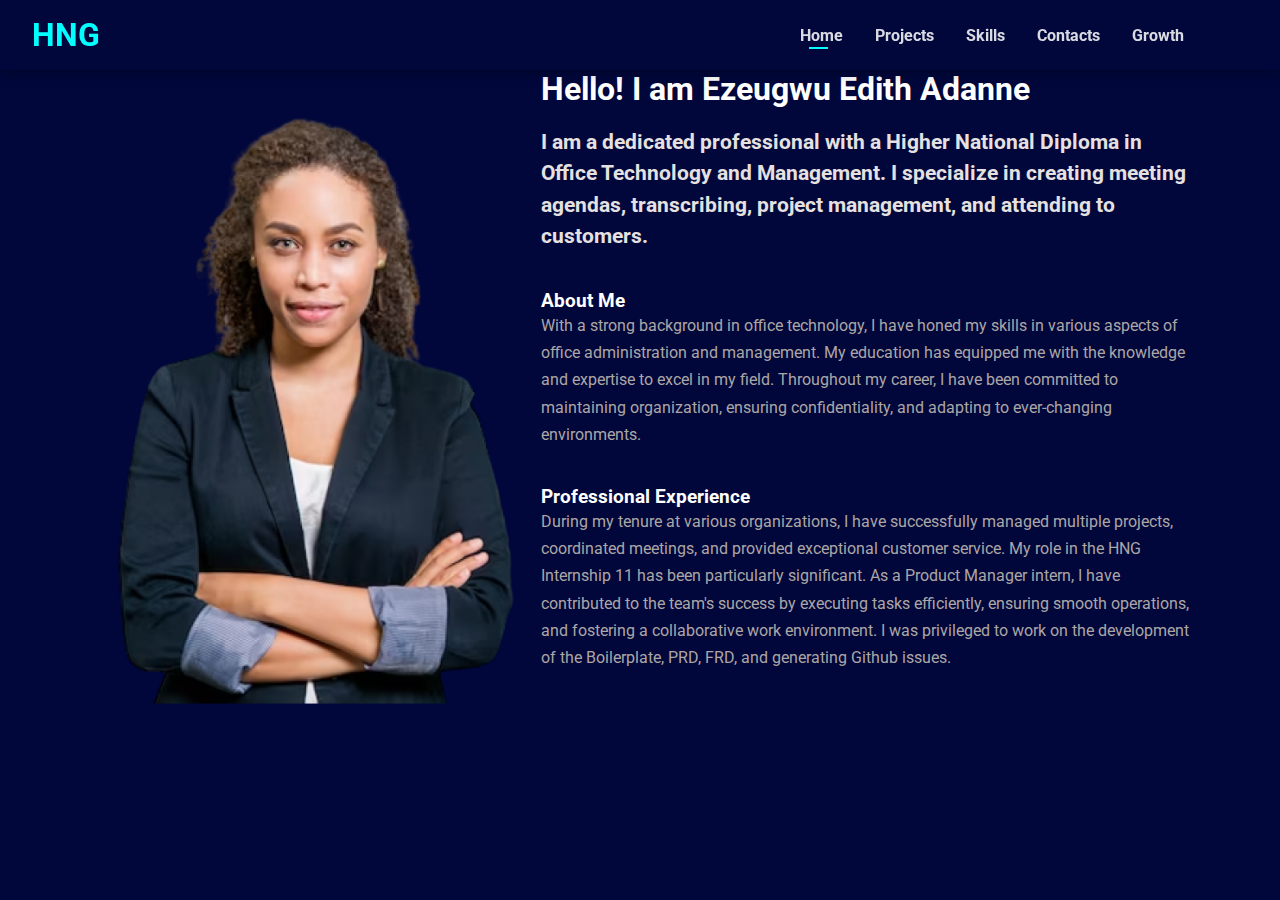
==== index.html @ 2c31228f "first commit" ====
<!DOCTYPE html>
<html lang="en">
  <head>
    <meta charset="UTF-8" />
    <meta name="viewport" content="width=device-width, initial-scale=1.0" />
    <link rel="stylesheet" href="style.css" />
    <link rel="preconnect" href="https://fonts.googleapis.com">
<link rel="preconnect" href="https://fonts.gstatic.com" crossorigin>
<link href="https://fonts.googleapis.com/css2?family=Roboto:ital,wght@0,100;0,300;0,400;0,500;0,700;0,900;1,100;1,300;1,400;1,500;1,700;1,900&display=swap" rel="stylesheet">
<link rel="stylesheet" href="https://cdnjs.cloudflare.com/ajax/libs/font-awesome/6.6.0/css/all.min.css" integrity="sha512-Kc323vGBEqzTmouAECnVceyQqyqdsSiqLQISBL29aUW4U/M7pSPA/gEUZQqv1cwx4OnYxTxve5UMg5GT6L4JJg==" crossorigin="anonymous" referrerpolicy="no-referrer" />
    <title>Document</title>
  </head>
  <body>
    <section class="section1">
      <div class="logo">
        <h1>HNG</h1>
      </div>
      <div>
      <ul class="links ">
        <li><a class="active" href="index.html">Home</a></li>
        <li><a href="project.html">Projects</a></li>
        <li><a href="skills.html">Skills</a></li>
        <li><a href="contacts.html">Contacts</a></li>
        <li><a href="">Growth</a></li>
        <a href="#" id="close"><i class="fa-solid fa-xmark" ></i></a>
      </ul>
    </div>
    <div class="mobile">
        <i class="fa-solid fa-bars"></i>
    </div>
   

    </section>

    <section id="hero-page">
        <div>
        <div class="heroImg">
            <img src="./images/Happy successful manager holding glasses.png" alt="">
        </div>
        <div class="heroInfo">
            <h1>Hello! I am Ezeugwu Edith Adanne</h1>
            <h2> I am a dedicated professional with a Higher National Diploma in Office Technology and Management. I specialize in creating meeting agendas, transcribing, project management, and attending to customers. </h2>
            <br><br>
            <h3>About Me</h3>
            <p>With a strong background in office technology, I have honed my skills in various aspects of office administration and management. My education has equipped me with the knowledge and expertise to excel in my field. Throughout my career, I have been committed to maintaining organization, ensuring confidentiality, and adapting to ever-changing environments.</p>
            <br>
            <br>
            <h3>Professional Experience</h3>
            <p>During my tenure at various organizations, I have successfully managed multiple projects, coordinated meetings, and provided exceptional customer service. My role in the HNG Internship 11 has been particularly significant. As a Product Manager intern, I have contributed to the team's success by executing tasks efficiently, ensuring smooth operations, and fostering a collaborative work environment. I was privileged to work on the development of the Boilerplate, PRD, FRD, and generating Github issues. </p>
        </div>
    </div>
    </section>
  </body>
</html>
---- style.css ----
* {
  padding: 0;
  margin: 0;
  box-sizing: border-box;
}
body {
  width: 100%;
  font-family: "Roboto", sans-serif;
  background: rgb(1, 7, 59);
}

.section1 {
  width: 100%;
  display: flex;
  align-items: center;
  justify-content: space-between;
  position: fixed;
  top: 0;
  box-shadow: 0 3px 12px rgba(0, 0, 0, 0.3);
  padding: 1rem 2rem;
  background-color: rgb(1, 7, 59);
}

.logo h1 {
  color: aqua;
  font-size: 2rem;
}

.links {
  width: 100%;
  max-width: 40%;
  display: flex;
  justify-content: space-between;
  padding-right: 3rem;
}

#close {
  display: none;
}

.mobile {
  display: none;
}

.links li {
  list-style-type: none;
  padding: 0 1rem;
  cursor: pointer;
  position: relative;
}

.links li a:hover {
  color: aqua;
}

.links li a {
  text-decoration: none;
  color: rgba(255, 255, 255, 0.856);
  font-weight: bold;
}

.links li a.active::after,
.links li a:hover::after {
  content: "";
  width: 25%;
  height: 2px;
  background: aqua;
  position: absolute;
  bottom: -4px;
  left: 25px;
}

/* Hero Page */

#hero-page {
  width: 100%;
  padding: 2rem 5rem 0 5rem;
  background: rgb(1, 7, 59);
}

#hero-page div {
  width: 100%;
  display: flex;
  align-items: center;
}

#hero-page .heroImg {
  width: 70%;
  padding-top: 5rem;
}

#hero-page .heroImg > img {
  width: 100%;
  height: 37rem;
  object-fit: contain;
}

#hero-page .heroInfo {
  width: 100%;
  color: #fff;
  display: flex;
  align-items: flex-start;
  justify-content: center;
  flex-direction: column;
}

#hero-page .heroInfo h1 {
  font-size: 2rem;
  line-height: 1.5;
  margin-bottom: 0.9rem;
}

#hero-page .heroInfo h2 {
  font-size: 1.3rem;
  opacity: 0.8rem;
  line-height: 1.5;
  color: rgb(230, 225, 225);
}

#hero-page .heroInfo p {
  color: rgb(172, 166, 166);
  line-height: 1.7;
}

/* Project Page */
#projects {
  width: 100%;
  display: flex;
  align-items: center;
  justify-content: center;
  padding: 2rem 3rem;
  margin-top: 10rem;
}

#projects .projects-card {
  width: 70%;
  display: flex;
  align-items: center;
  justify-content: space-between;
}

.project-card1 {
  width: 45%;
  height: 20rem;
  padding: 2rem;
  background: #fff;
  border-radius: 0.5rem;
}

.project-card1 h2 {
  margin-bottom: 1rem;
}

.project-card1 p {
  line-height: 1.5rem;
}


/* Skill section */

#skills {
  width: 100%;
  max-width: 70%;
  margin: 0 auto;
  padding: 4rem 3rem;
  display: flex;
  align-items: center;
  justify-content: space-between;
}

#skills img {
  width: 60%;
  height: 40rem;
  margin-top: 2rem;
  object-fit: cover;
}

#skills .skill1 h1 {
    color: #fff;
    font-size: 3rem;
    margin-bottom: 1rem;
}

#skills .skill1:first-child{
    margin-bottom: 3rem;
}

#skills .skill1 li {
    color: rgb(172, 166, 166);
    line-height: 1.5;
}


/* Contacts */

#contacts {
    width: 40%;
    margin: 0 auto;
    height: 100vh;
    display: flex;
    align-items: center;
    justify-content: center;
}

#contacts form {
    width: 100%;
    padding: 2rem;
    background: #fff;
    border-radius: 0.5rem;
}

#contacts form h2 {
    margin-bottom: 1rem;
}

#contacts form input{
    width: 100%;
    padding: 0.5rem;
    border-radius: 0.3rem;
    margin-bottom: 1rem;
}

#contacts form textarea {
    width: 100%;
    height: 10rem;
    margin-bottom: 1rem;
}

#contacts form button{
    width: 100%;
    max-width: 7rem;
    margin: 0 auto;
    padding: 0.7rem 1rem;
    border-radius: 0.3rem;
    display: flex;
    align-items: center;
    justify-content: center;
    background: rgb(3, 109, 109);
    color: #fff;
    margin-bottom: 1rem;
    outline: none;
    border: none;
}
#contacts form p {
    text-align: center;
    font-weight: 500;
}


@media (max-width: 799px) {
  /* .links {
    border: 1px solid red;
    width: 300px;
    flex-direction: column;
    height: 90vh;
    display: flex;
    align-items: flex-start;
    justify-content: flex-start;
    position: fixed;
    top: 0;
    left: 0px;
    padding: 80px 0 0 10px;
    background: #fff;
  }

  .links li {
    margin-bottom: 5rem;
  }

  .links li a{
    color: #000;
    margin-bottom: 5rem;
  }

 #close {
    font-size: 2rem;
    display: initial;
    position: absolute;
    top: 30px;
    left: 30px;
    color: #000;
  }

  .mobile {
    display: block;
    font-size: 2rem;
    color: #fff;
  } */

  #hero-page div {
    flex-direction: column;
  }
}



@media (max-width: 477px) {

    .links {
        border: 1px solid red;
        width: 300px;
        flex-direction: column;
        height: 100vh;
        display: flex;
        /* align-items: flex-start; */
        justify-content: flex-start;
        position: fixed;
        top: 0;
        right: -300px;
        padding: 80px 0 0 10px;
        background: #fff;
      }
    
      .links li {
        margin-bottom: 5rem;
      }
    
      .links li a{
        color: #000;
        margin-bottom: 5rem;
      }
    
     #close {
        font-size: 2rem;
        display: initial;
        position: absolute;
        top: 30px;
        /* left: 30px; */
        color: #000;
      }
    
      .mobile {
        display: block;
        font-size: 2rem;
        color: #fff;
      }
  #hero-page {
    padding: 2rem;
  }
  #hero-page .heroImg > img {
    width: 100%;
    height: 100%;
  }

  #hero-page .heroInfo h2{
    font-size: 0.8rem;
  }

  #projects {
    padding: 1rem;
  }

  #projects {
    margin-top: 5rem;
}

  #projects .projects-card {
    width: 100%;
    flex-direction: column;
  }

  .project-card1 {
    width: 100%;
    height: 100%;
    margin-bottom: 1rem;
}

#skills {
    max-width: 100%;
    padding: 3rem 2rem 0 2rem;
    flex-direction: column;
}
#skills img {
    width: 100%;
    height: 100%;
}

#skills .skill1 h1 {
    color: #fff;
    font-size: 2rem;
    margin-bottom: 1rem;
}

#contacts {
    width: 100%;
    padding: 0 1rem 0 1rem;
}
}
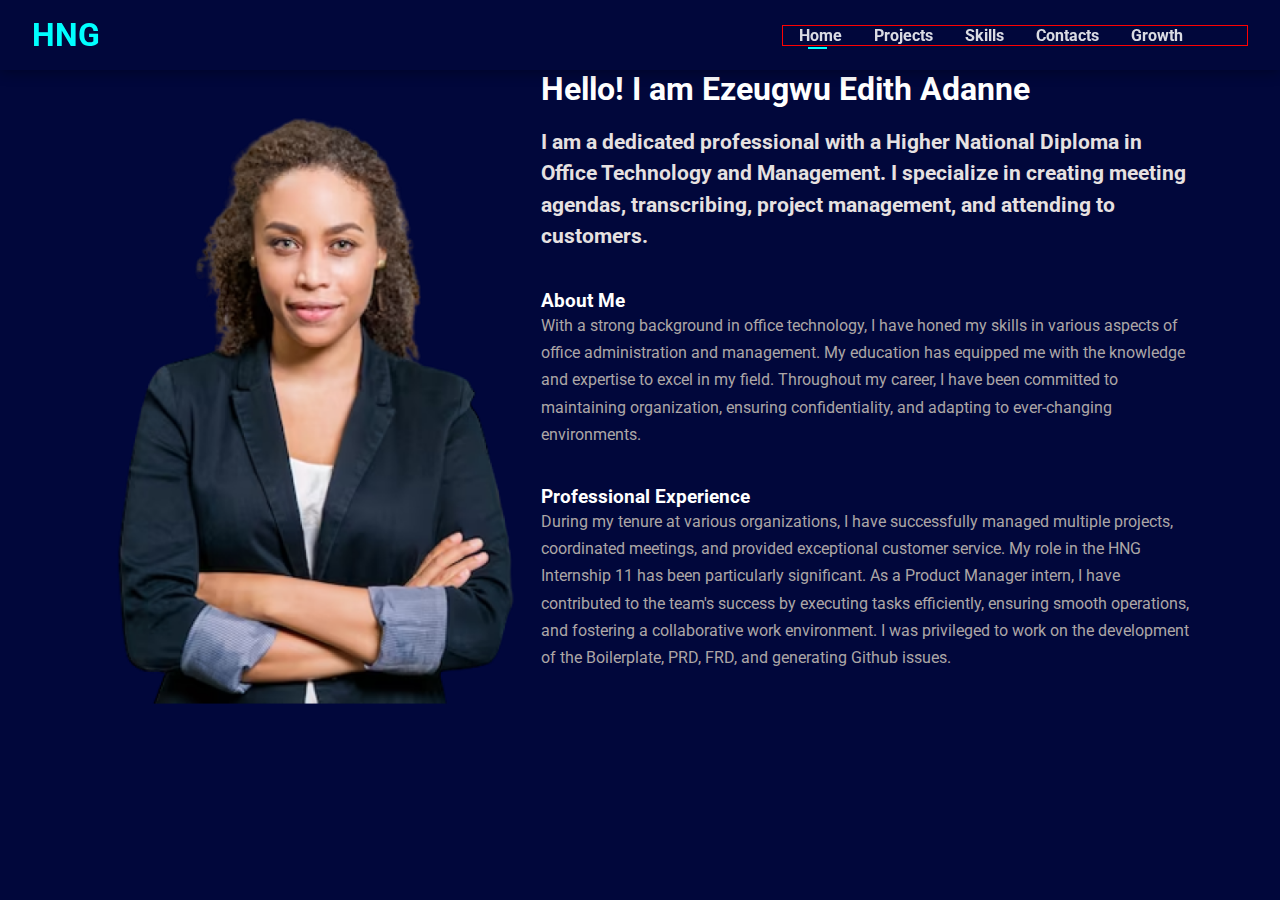
==== commit 0e6cd217: "first commit" ====
--- a/index.html
+++ b/index.html
@@ -11,22 +11,23 @@
     <title>Document</title>
   </head>
   <body>
+
     <section class="section1">
       <div class="logo">
         <h1>HNG</h1>
       </div>
       <div>
-      <ul class="links ">
+      <ul class="links" id="navbar">
         <li><a class="active" href="index.html">Home</a></li>
         <li><a href="project.html">Projects</a></li>
         <li><a href="skills.html">Skills</a></li>
         <li><a href="contacts.html">Contacts</a></li>
-        <li><a href="">Growth</a></li>
-        <a href="#" id="close"><i class="fa-solid fa-xmark" ></i></a>
+        <li><a href="growth.html">Growth</a></li>
+        <a href="#" id="close"><i class="fa-solid fa-xmark"></i></a>
       </ul>
     </div>
     <div class="mobile">
-        <i class="fa-solid fa-bars"></i>
+        <i id="menu" class="fa-solid fa-bars"></i>
     </div>
    
 
@@ -50,5 +51,6 @@
         </div>
     </div>
     </section>
+
   </body>
 </html>
--- a/style.css
+++ b/style.css
@@ -27,8 +27,8 @@
 }
 
 .links {
-  width: 100%;
-  max-width: 40%;
+  border: 1px solid red;
+  /* width: 100%; */
   display: flex;
   justify-content: space-between;
   padding-right: 3rem;
@@ -155,7 +155,6 @@
   line-height: 1.5rem;
 }
 
-
 /* Skill section */
 
 #skills {
@@ -176,89 +175,183 @@
 }
 
 #skills .skill1 h1 {
-    color: #fff;
-    font-size: 3rem;
+  color: #fff;
+  font-size: 3rem;
+  margin-bottom: 1rem;
+}
+
+#skills .skill1:first-child {
+  margin-bottom: 3rem;
+}
+
+#skills .skill1 li {
+  color: rgb(172, 166, 166);
+  line-height: 1.5;
+}
+
+/* Contacts */
+
+#contacts {
+  width: 40%;
+  margin: 0 auto;
+  height: 100vh;
+  display: flex;
+  align-items: center;
+  justify-content: center;
+}
+
+#contacts form {
+  width: 100%;
+  padding: 2rem;
+  background: #fff;
+  border-radius: 0.5rem;
+}
+
+#contacts form h2 {
+  margin-bottom: 1rem;
+}
+
+#contacts form input {
+  border: 1px solid rgb(172, 166, 166);
+  width: 100%;
+  padding: 0.5rem;
+  border-radius: 0.3rem;
+  margin-bottom: 1rem;
+  outline: none;
+}
+
+#contacts form textarea {
+  border: 1px solid rgb(172, 166, 166);
+  width: 100%;
+  height: 10rem;
+  margin-bottom: 1rem;
+  outline: none;
+}
+
+#contacts form button {
+  width: 100%;
+  max-width: 7rem;
+  margin: 0 auto;
+  padding: 0.7rem 1rem;
+  border-radius: 0.3rem;
+  display: flex;
+  align-items: center;
+  justify-content: center;
+  background: rgb(3, 109, 109);
+  color: #fff;
+  margin-bottom: 1rem;
+  outline: none;
+  border: none;
+}
+#contacts form p {
+  text-align: center;
+  font-weight: 500;
+}
+
+/* Growth Page */
+#growth {
+  border: 1px solid red;
+  width: 100%;
+  max-width: 70%;
+  margin: 0 auto;
+  height: 100vh;
+  display: flex;
+  align-items: center;
+  justify-content: space-between;
+}
+
+#growth h3 {
+  border: 1px solid red;
+  width: 100%;
+  color: #fff;
+  line-height: 2;
+  margin-bottom: 2rem;
+}
+
+#growth > img {
+  border: 1px solid red;
+  width: 50%;
+  object-fit: cover;
+}
+
+#growth .buttons {
+  border: 1px solid red;
+  width: 100%;
+  max-width: 60%;
+  margin: 0 auto;
+  display: flex;
+  align-items: center;
+  justify-content: space-between;
+  /* cursor: pointer; */
+}
+
+#growth .visitBtn{
+  padding: 0.8rem 2.5rem;
+  background: rgb(2, 100, 100);
+  border-radius: 1rem;
+}
+
+#growth .visitBtn a{
+  text-decoration: none;
+  color: whitesmoke;
+}
+
+
+@media (max-width: 799px) {
+
+  #hero-page div {
+    flex-direction: column;
+  }
+
+  #projects .projects-card {
+    width: 100%;
+    flex-direction: column;
+  }
+
+  .project-card1 {
+    width: 100%;
+    height: 20rem;
     margin-bottom: 1rem;
-}
-
-#skills .skill1:first-child{
-    margin-bottom: 3rem;
-}
-
-#skills .skill1 li {
+  }
+
+  #contacts {
+    width: 60%;
+    height: 80vh;
+  }
+
+  #skills {
+    max-width: 100%;
+    padding: 3rem;
+  }
+
+  #skills img {
+    width: 70%;
+    height: 100%;
+  }
+
+  #skills .skill1 h1 {
+    width: 100%;
+    font-size: 1.7rem;
+  }
+
+  #skills .skill1 li {
     color: rgb(172, 166, 166);
-    line-height: 1.5;
-}
-
-
-/* Contacts */
-
-#contacts {
-    width: 40%;
-    margin: 0 auto;
+    line-height: 1.2;
+  }
+}
+
+@media (max-width: 477px) {
+  .links {
+    border: 1px solid red;
+    width: 100%;
+    flex-direction: column;
     height: 100vh;
-    display: flex;
-    align-items: center;
-    justify-content: center;
-}
-
-#contacts form {
-    width: 100%;
-    padding: 2rem;
-    background: #fff;
-    border-radius: 0.5rem;
-}
-
-#contacts form h2 {
-    margin-bottom: 1rem;
-}
-
-#contacts form input{
-    width: 100%;
-    padding: 0.5rem;
-    border-radius: 0.3rem;
-    margin-bottom: 1rem;
-}
-
-#contacts form textarea {
-    width: 100%;
-    height: 10rem;
-    margin-bottom: 1rem;
-}
-
-#contacts form button{
-    width: 100%;
-    max-width: 7rem;
-    margin: 0 auto;
-    padding: 0.7rem 1rem;
-    border-radius: 0.3rem;
-    display: flex;
-    align-items: center;
-    justify-content: center;
-    background: rgb(3, 109, 109);
-    color: #fff;
-    margin-bottom: 1rem;
-    outline: none;
-    border: none;
-}
-#contacts form p {
-    text-align: center;
-    font-weight: 500;
-}
-
-
-@media (max-width: 799px) {
-  /* .links {
-    border: 1px solid red;
-    width: 300px;
-    flex-direction: column;
-    height: 90vh;
     display: flex;
     align-items: flex-start;
     justify-content: flex-start;
     position: fixed;
     top: 0;
-    left: 0px;
+    right: -400px;
     padding: 80px 0 0 10px;
     background: #fff;
   }
@@ -267,17 +360,21 @@
     margin-bottom: 5rem;
   }
 
-  .links li a{
+  .links li a {
     color: #000;
     margin-bottom: 5rem;
   }
 
- #close {
+  #navbar .active {
+    right: 0px;
+  }
+
+  #close {
     font-size: 2rem;
     display: initial;
     position: absolute;
-    top: 30px;
-    left: 30px;
+    top: 20px;
+    left: 20px;
     color: #000;
   }
 
@@ -285,55 +382,7 @@
     display: block;
     font-size: 2rem;
     color: #fff;
-  } */
-
-  #hero-page div {
-    flex-direction: column;
-  }
-}
-
-
-
-@media (max-width: 477px) {
-
-    .links {
-        border: 1px solid red;
-        width: 300px;
-        flex-direction: column;
-        height: 100vh;
-        display: flex;
-        /* align-items: flex-start; */
-        justify-content: flex-start;
-        position: fixed;
-        top: 0;
-        right: -300px;
-        padding: 80px 0 0 10px;
-        background: #fff;
-      }
-    
-      .links li {
-        margin-bottom: 5rem;
-      }
-    
-      .links li a{
-        color: #000;
-        margin-bottom: 5rem;
-      }
-    
-     #close {
-        font-size: 2rem;
-        display: initial;
-        position: absolute;
-        top: 30px;
-        /* left: 30px; */
-        color: #000;
-      }
-    
-      .mobile {
-        display: block;
-        font-size: 2rem;
-        color: #fff;
-      }
+  }
   #hero-page {
     padding: 2rem;
   }
@@ -342,7 +391,7 @@
     height: 100%;
   }
 
-  #hero-page .heroInfo h2{
+  #hero-page .heroInfo h2 {
     font-size: 0.8rem;
   }
 
@@ -352,7 +401,7 @@
 
   #projects {
     margin-top: 5rem;
-}
+  }
 
   #projects .projects-card {
     width: 100%;
@@ -363,26 +412,53 @@
     width: 100%;
     height: 100%;
     margin-bottom: 1rem;
-}
-
-#skills {
+  }
+
+  #skills {
     max-width: 100%;
     padding: 3rem 2rem 0 2rem;
     flex-direction: column;
-}
-#skills img {
+  }
+  #skills img {
     width: 100%;
     height: 100%;
-}
-
-#skills .skill1 h1 {
+  }
+
+  #skills .skill1 h1 {
     color: #fff;
     font-size: 2rem;
     margin-bottom: 1rem;
-}
-
-#contacts {
-    width: 100%;
+  }
+
+  #contacts {
+    width: 100%;
+    height: 100vh;
     padding: 0 1rem 0 1rem;
-}
-}
+  }
+
+  #growth {
+    border: 1px solid red;
+    max-width: 100%;
+    /* height: 150vh; */
+    flex-direction: column;
+    padding: 1rem;
+  }
+
+  #growth .buttons {
+    border: 1px solid red;
+    max-width: 100%;
+  flex-direction: column;
+  }
+
+  #growth h3 {
+    border: 1px solid red;
+    padding-top: 7rem;
+    font-size: 1rem;
+    margin-bottom: 2rem;
+}
+#growth > img {
+  border: 1px solid red;
+  width: 100%;
+  object-fit: cover;
+}
+}
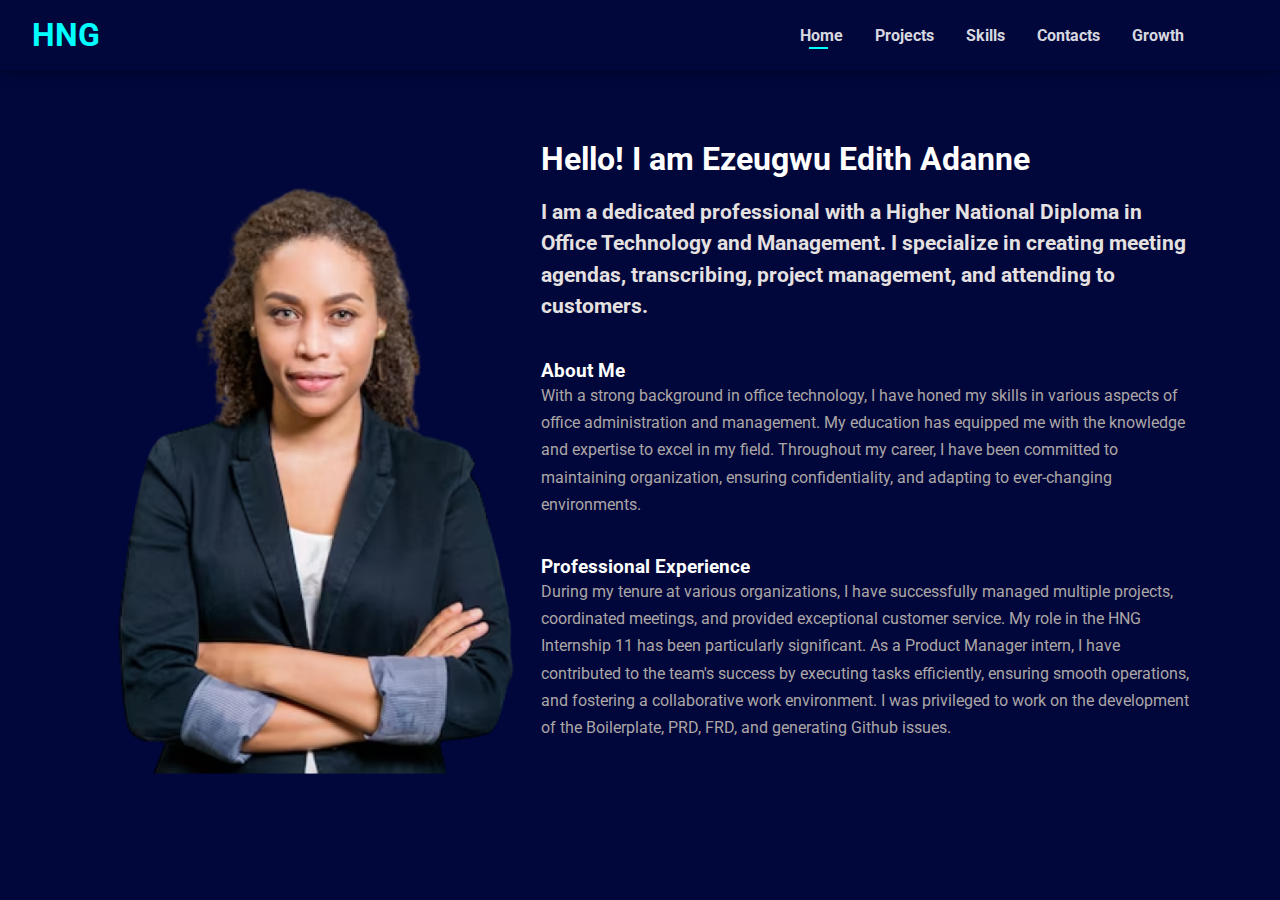
==== commit 60ab5e7b: "first commit" ====
--- a/index.html
+++ b/index.html
@@ -29,8 +29,6 @@
     <div class="mobile">
         <i id="menu" class="fa-solid fa-bars"></i>
     </div>
-   
-
     </section>
 
     <section id="hero-page">
@@ -52,5 +50,6 @@
     </div>
     </section>
 
+    <script src="index.js"></script>
   </body>
 </html>
--- a/style.css
+++ b/style.css
@@ -14,8 +14,9 @@
   display: flex;
   align-items: center;
   justify-content: space-between;
-  position: fixed;
+  position: sticky;
   top: 0;
+  right: 0;
   box-shadow: 0 3px 12px rgba(0, 0, 0, 0.3);
   padding: 1rem 2rem;
   background-color: rgb(1, 7, 59);
@@ -27,9 +28,8 @@
 }
 
 .links {
-  border: 1px solid red;
-  /* width: 100%; */
-  display: flex;
+  display: flex;
+  align-items: center;
   justify-content: space-between;
   padding-right: 3rem;
 }
@@ -250,7 +250,6 @@
 
 /* Growth Page */
 #growth {
-  border: 1px solid red;
   width: 100%;
   max-width: 70%;
   margin: 0 auto;
@@ -261,7 +260,6 @@
 }
 
 #growth h3 {
-  border: 1px solid red;
   width: 100%;
   color: #fff;
   line-height: 2;
@@ -269,31 +267,31 @@
 }
 
 #growth > img {
-  border: 1px solid red;
   width: 50%;
   object-fit: cover;
 }
 
 #growth .buttons {
-  border: 1px solid red;
   width: 100%;
   max-width: 60%;
   margin: 0 auto;
   display: flex;
   align-items: center;
   justify-content: space-between;
-  /* cursor: pointer; */
 }
 
 #growth .visitBtn{
   padding: 0.8rem 2.5rem;
   background: rgb(2, 100, 100);
   border-radius: 1rem;
+  border: none;
+  outline: none;
 }
 
 #growth .visitBtn a{
   text-decoration: none;
   color: whitesmoke;
+  
 }
 
 
@@ -341,9 +339,8 @@
 }
 
 @media (max-width: 477px) {
-  .links {
-    border: 1px solid red;
-    width: 100%;
+  #navbar {
+    width: 300px;
     flex-direction: column;
     height: 100vh;
     display: flex;
@@ -351,21 +348,21 @@
     justify-content: flex-start;
     position: fixed;
     top: 0;
-    right: -400px;
+    right: -300px;
     padding: 80px 0 0 10px;
-    background: #fff;
-  }
-
-  .links li {
+    background: rgb(1, 7, 59);
+  }
+
+  #navbar li {
     margin-bottom: 5rem;
   }
 
-  .links li a {
-    color: #000;
+  #navbar li a {
+    color: #fff;
     margin-bottom: 5rem;
   }
 
-  #navbar .active {
+  #navbar.active {
     right: 0px;
   }
 
@@ -374,8 +371,8 @@
     display: initial;
     position: absolute;
     top: 20px;
-    left: 20px;
-    color: #000;
+    left: 10px;
+    color: #fff;
   }
 
   .mobile {
@@ -383,9 +380,11 @@
     font-size: 2rem;
     color: #fff;
   }
+
   #hero-page {
     padding: 2rem;
   }
+
   #hero-page .heroImg > img {
     width: 100%;
     height: 100%;
@@ -437,27 +436,27 @@
   }
 
   #growth {
-    border: 1px solid red;
     max-width: 100%;
-    /* height: 150vh; */
     flex-direction: column;
     padding: 1rem;
   }
 
   #growth .buttons {
-    border: 1px solid red;
     max-width: 100%;
   flex-direction: column;
   }
 
   #growth h3 {
-    border: 1px solid red;
     padding-top: 7rem;
     font-size: 1rem;
     margin-bottom: 2rem;
 }
+
+#growth .visitBtn{
+ margin-bottom: 1rem;
+}
+
 #growth > img {
-  border: 1px solid red;
   width: 100%;
   object-fit: cover;
 }
